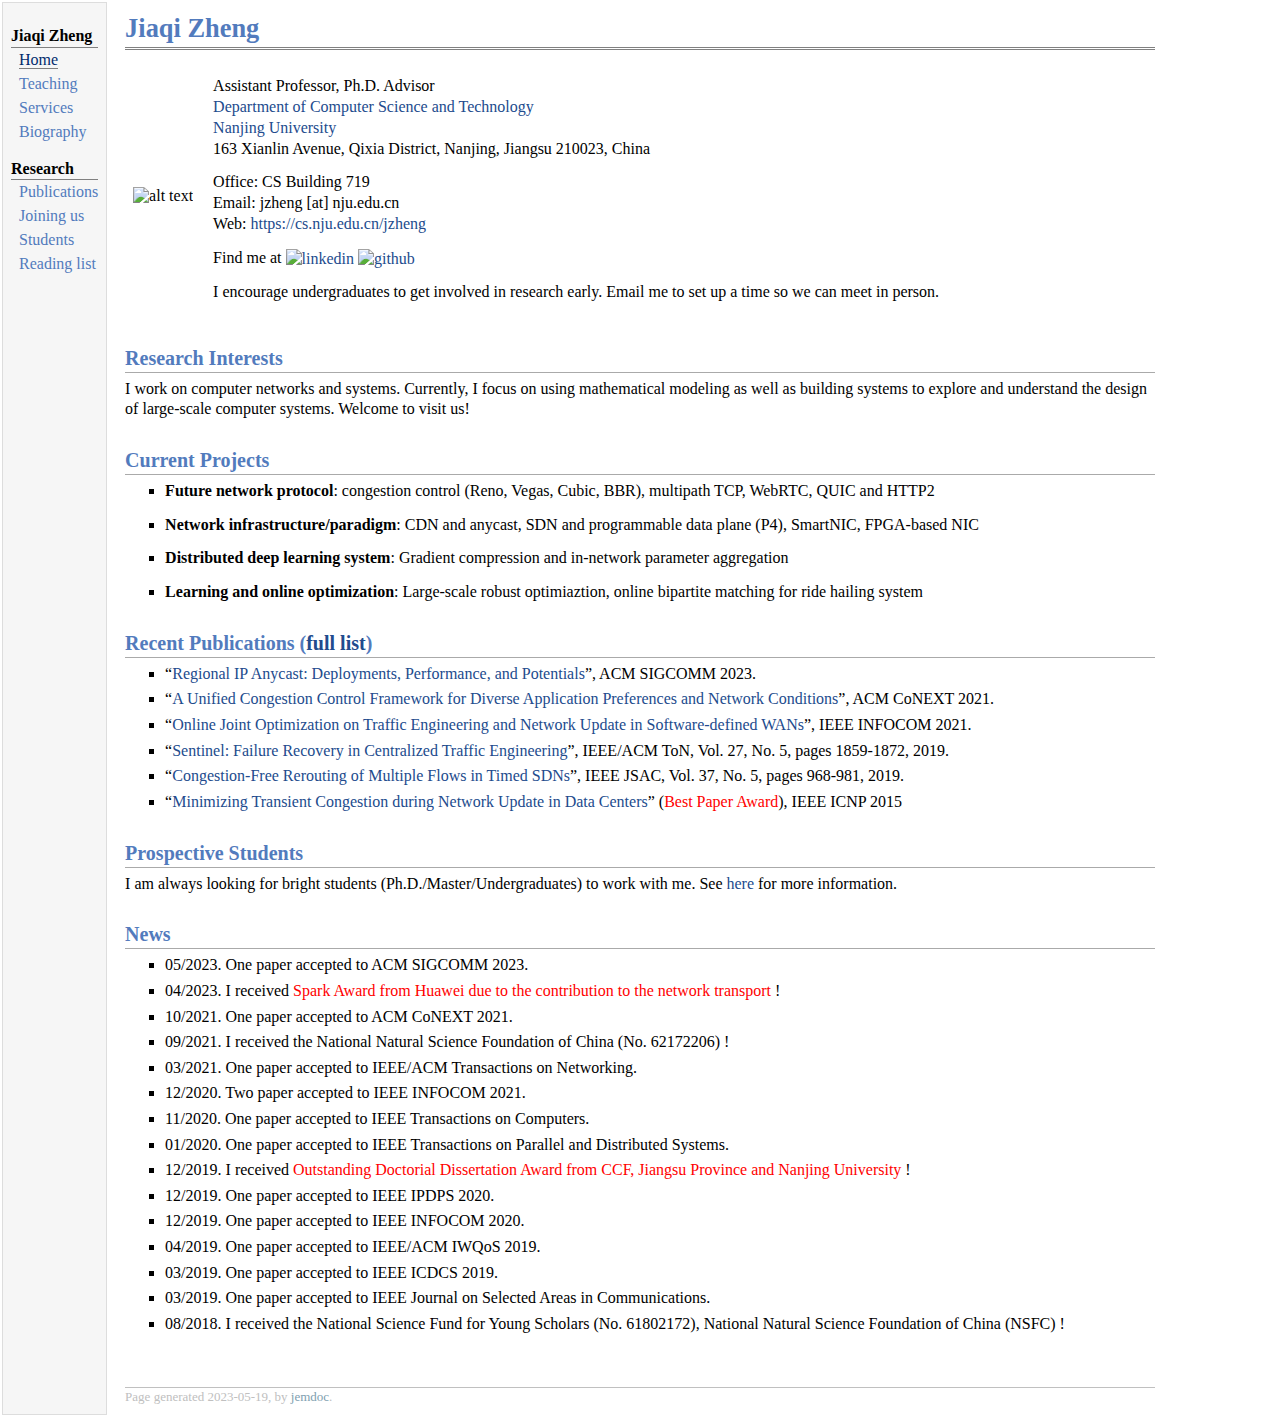
==== index.html @ 52db8601 "edit" ====
<!DOCTYPE html PUBLIC "-//W3C//DTD XHTML 1.1//EN"
  "http://www.w3.org/TR/xhtml11/DTD/xhtml11.dtd">
<html xmlns="http://www.w3.org/1999/xhtml" xml:lang="en">
<head>
<meta name="generator" content="jemdoc, see http://jemdoc.jaboc.net/" />
<meta http-equiv="Content-Type" content="text/html;charset=utf-8" />
<link rel="stylesheet" href="jemdoc.css" type="text/css" />
<title>Jiaqi Zheng</title>
</head>
<body>
<table summary="Table for page layout." id="tlayout">
<tr valign="top">
<td id="layout-menu">
<div class="menu-category">Jiaqi Zheng</div>
<div class="menu-item"><a href="index.html" class="current">Home</a></div>
<div class="menu-item"><a href="teaching.html">Teaching</a></div>
<div class="menu-item"><a href="services.html">Services</a></div>
<div class="menu-item"><a href="bio.html">Biography</a></div>
<div class="menu-category">Research</div>
<div class="menu-item"><a href="papers.html">Publications</a></div>
<div class="menu-item"><a href="join.html">Joining&nbsp;us</a></div>
<div class="menu-item"><a href="students.html">Students</a></div>
<div class="menu-item"><a href="downloads.html">Reading&nbsp;list</a></div>
</td>
<td id="layout-content">
<div id="toptitle">
<h1>Jiaqi Zheng</h1>
</div>
<table class="imgtable"><tr><td>
<img src="img/zjq.jpg" alt="alt text" width="WIDTHpx" height="250px" />&nbsp;</td>
<td align="left"><p>Assistant Professor, Ph.D. Advisor  <br />
<a href="http://cs.nju.edu.cn/">Department of Computer Science and Technology</a> <br />
<a href="http://www.nju.edu.cn/">Nanjing University</a><br />
163 Xianlin Avenue, Qixia District, Nanjing, Jiangsu 210023, China <br /> </p>
<p>Office: CS Building 719 <br />


Email: jzheng [at] nju.edu.cn <br />
Web: <a href="https://cs.nju.edu.cn/jzheng">https://cs.nju.edu.cn/jzheng</a> <br /></p>
<p>Find me at  <a href="https://www.linkedin.com/in/jiaqi-zheng-a8a25584/"><img src="img/linkedin.png" alt="linkedin" height="32px" style="vertical-align:middle" /></a>
<a href="https://github.com/jzheng369"><img src="img/github.png" alt="github" height="32px" style="vertical-align:middle" /></a>

</p>
<p>I encourage undergraduates to get involved in research early. Email me to set up a time so we can meet in person. </p>
</td></tr></table>
<h2>Research Interests</h2>
<p>I work on computer networks and systems. Currently, I focus on using mathematical modeling as well as building systems to explore and understand the design of large-scale computer systems. Welcome to visit us!</p>
<h2>Current Projects</h2>
<ul>
<li><p><b>Future network protocol</b>: congestion control (Reno, Vegas, Cubic, BBR), multipath TCP, WebRTC, QUIC and HTTP2</p>
</li>
</ul>
<ul>
<li><p><b>Network infrastructure/paradigm</b>: CDN and anycast, SDN and programmable data plane (P4), SmartNIC, FPGA-based NIC</p>
</li>
</ul>
<ul>
<li><p><b>Distributed deep learning system</b>: Gradient compression and in-network parameter aggregation</p>
</li>
</ul>
<ul>
<li><p><b>Learning and online optimization</b>: Large-scale robust optimiaztion, online bipartite matching for ride hailing system</p>
</li>
</ul>
<h2>Recent Publications (<a href="papers.html">full list</a>)</h2>
<ul>
<li><p>&ldquo;<a href="">Regional IP Anycast: Deployments, Performance, and Potentials</a>&rdquo;, ACM SIGCOMM 2023.</p>
</li>
<li><p>&ldquo;<a href="share/zhuoxuan-conext21.pdf">A Unified Congestion Control Framework for Diverse Application Preferences and Network Conditions</a>&rdquo;, ACM CoNEXT 2021.</p>
</li>
<li><p>&ldquo;<a href="">Online Joint Optimization on Traffic Engineering and Network Update in Software-defined WANs</a>&rdquo;, IEEE INFOCOM 2021.</p>
</li>
<li><p>&ldquo;<a href="">Sentinel: Failure Recovery in Centralized Traffic Engineering</a>&rdquo;, IEEE/ACM ToN, Vol. 27, No. 5, pages 1859-1872, 2019. </p>
</li>
<li><p>&ldquo;<a href="">Congestion-Free Rerouting of Multiple Flows in Timed SDNs</a>&rdquo;, IEEE JSAC, Vol. 37, No. 5, pages 968-981, 2019. </p>
</li>
<li><p>&ldquo;<a href="share/jiaqi-icnp15.pdf">Minimizing Transient Congestion during Network Update in Data Centers</a>&rdquo; (<font color="red">Best Paper Award</font>), IEEE ICNP 2015</p>
</li>
</ul>
<h2>Prospective Students</h2>
<p>I am always looking for bright students (Ph.D./Master/Undergraduates) to work with me. See <a href="join.html">here</a> for more information.</p>
<h2>News</h2>
<ul>
<li><p>05/2023. One paper accepted to ACM SIGCOMM 2023. </p>
</li>
<li><p>04/2023. I received <font color="red">Spark Award from Huawei due to the contribution to the network transport </font> !</p>
</li>
<li><p>10/2021. One paper accepted to ACM CoNEXT 2021. </p>
</li>
<li><p>09/2021. I received the National Natural Science Foundation of China (No. 62172206) !</p>
</li>
<li><p>03/2021. One paper accepted to IEEE/ACM Transactions on Networking. </p>
</li>
<li><p>12/2020. Two paper accepted to IEEE INFOCOM 2021. </p>
</li>
<li><p>11/2020. One paper accepted to IEEE Transactions on Computers. </p>
</li>
<li><p>01/2020. One paper accepted to IEEE Transactions on Parallel and Distributed Systems. </p>
</li>
<li><p>12/2019. I received <font color="red">Outstanding Doctorial Dissertation Award from CCF, Jiangsu Province and Nanjing University</font> !</p>
</li>
<li><p>12/2019. One paper accepted to IEEE IPDPS 2020.</p>
</li>
<li><p>12/2019. One paper accepted to IEEE INFOCOM 2020.</p>
</li>
<li><p>04/2019. One paper accepted to IEEE/ACM IWQoS 2019.</p>
</li>
<li><p>03/2019. One paper accepted to IEEE ICDCS 2019.</p>
</li>
<li><p>03/2019. One paper accepted to IEEE Journal on Selected Areas in Communications.
</p>
</li>
<li><p>08/2018. I received the National Science Fund for Young Scholars (No. 61802172), National Natural Science Foundation of China (NSFC) !












































</p>
</li>
</ul>
<div id="footer">
<div id="footer-text">
Page generated 2023-05-19, by <a href="http://jemdoc.jaboc.net/">jemdoc</a>.
</div>
</div>
</td>
</tr>
</table>
</body>
</html>
---- jemdoc.css ----
table#tlayout {
	border: none;
	border-collapse: separate;
	background: white;
}

body {
	background: white;
	font-family: Georgia, serif;
	padding-bottom: 8px;
	margin: 0;
	width: 880pt;
}

#layout-menu {
	background: #f6f6f6;
	border: 1px solid #dddddd;
	padding-top: 0.5em;
	padding-left: 8px;
	padding-right: 8px;
	font-size: 1.0em;
	width: auto;
	white-space: nowrap;
	text-align: left;
	vertical-align: top;
}

#layout-menu td {
	background: #f4f4f4;
	vertical-align: top;
}

#layout-content {
	padding-top: 0.0em;
	padding-left: 1.0em;
	padding-right: 1.0em;
	border: none;
	background: white;
	text-align: left;
	vertical-align: top;
}

#layout-menu a {
	line-height: 1.5em;
	margin-left: 0.5em;
}

tt {
	background: #ffffdd;
}

pre, tt {
	font-size: 90%;
	font-family: monaco, monospace;
}

a, a > tt {
	color: #224b8d;
	text-decoration: none;
}

a:hover {
	border-bottom: 1px gray dotted;
}

#layout-menu a.current:link, #layout-menu a.current:visited {
	color: #022b6d;
	border-bottom: 1px gray solid;
}
#layout-menu a:link, #layout-menu a:visited, #layout-menu a:hover {
	color: #527bbd;
	text-decoration: none;
}
#layout-menu a:hover {
	text-decoration: none;
}

div.menu-category {
	border-bottom: 1px solid gray;
	margin-top: 0.8em;
	padding-top: 0.2em;
	padding-bottom: 0.1em;
	font-weight: bold;
}

div.menu-item {
	padding-left: 16px;
	text-indent: -16px;
}

div#toptitle {
	padding-bottom: 0.2em;
	margin-bottom: 1.5em;
	border-bottom: 3px double gray;
}

div#toptitle + h2, div#toptitle + h3 {
	margin-top: -0.7em;
}

div#subtitle {
	margin-top: 0.0em;
	margin-bottom: 0.0em;
	padding-top: 0em;
	padding-bottom: 0.1em;
}

em {
	font-style: italic;
}

strong {
	font-weight: bold;
}


h1, h2, h3 {
	color: #527bbd;
	margin-top: 0.7em;
	margin-bottom: 0.3em;
	padding-bottom: 0.2em;
	line-height: 1.0;
	padding-top: 0.5em;
	border-bottom: 1px solid #aaaaaa;
}

h1 {
	font-size: 165%;
}

h2 {
	padding-top: 0.8em;
	font-size: 125%;
}

h2 + h3 {
	padding-top: 0.2em;
}

h3 {
	font-size: 110%;
	border-bottom: none;
}

p {
	margin-top: 0.0em;
	margin-bottom: 0.8em;
	padding: 0;
	line-height: 1.3;
}

pre {
	padding: 0;
	margin: 0;
}

div#footer {
	font-size: small;
	border-top: 1px solid #c0c0c0;
	padding-top: 0.1em;
	margin-top: 4.0em;
	color: #c0c0c0;
}

div#footer a {
	color: #80a0b0;
}

div#footer-text {
	float: left;
	padding-bottom: 8px;
}

ul, ol, dl {
	margin-top: 0.2em;
	padding-top: 0;
	margin-bottom: 0.8em;
}

dt {
	margin-top: 0.5em;
	margin-bottom: 0;
}

dl {
	margin-left: 20px;
}

dd {
	color: #222222;
}

dd > *:first-child {
	margin-top: 0;
}

ul {
	list-style-position: outside;
	list-style-type: square;
}

p + ul, p + ol {
	margin-top: -0.5em;
}

li ul, li ol {
	margin-top: -0.3em;
}

ol {
	list-style-position: outside;
	list-style-type: decimal;
}

li p, dd p {
	margin-bottom: 0.3em;
}


ol ol {
	list-style-type: lower-alpha;
}

ol ol ol {
	list-style-type: lower-roman;
}

p + div.codeblock {
	margin-top: -0.6em;
}

div.codeblock, div.infoblock {
	margin-right: 0%;
	margin-top: 1.2em;
	margin-bottom: 1.3em;
}

div.blocktitle {
	font-weight: bold;
	color: #cd7b62;
	margin-top: 1.2em;
	margin-bottom: 0.1em;
}

div.blockcontent {
	border: 1px solid silver;
	padding: 0.3em 0.5em;
}

div.infoblock > div.blockcontent {
	background: #ffffee;
}

div.blockcontent p + ul, div.blockcontent p + ol {
	margin-top: 0.4em;
}

div.infoblock p {
	margin-bottom: 0em;
}

div.infoblock li p, div.infoblock dd p {
	margin-bottom: 0.5em;
}

div.infoblock p + p {
	margin-top: 0.8em;
}

div.codeblock > div.blockcontent {
	background: #f6f6f6;
}

span.pycommand {
	color: #000070;
}

span.statement {
	color: #008800;
}
span.builtin {
	color: #000088;
}
span.special {
	color: #990000;
}
span.operator {
	color: #880000;
}
span.error {
	color: #aa0000;
}
span.comment, span.comment > *, span.string, span.string > * {
	color: #606060;
}

@media print {
	#layout-menu {
		display: none;
	}

}

#fwtitle {
	margin: 2px;
}

#fwtitle #toptitle {
	padding-left: 0.5em;
	margin-bottom: 0.5em;
}

#layout-content h1:first-child, #layout-content h2:first-child, #layout-content h3:first-child {
	margin-top: -0.7em;
}

div#toptitle h1, #layout-content div#toptitle h1 {
	margin-bottom: 0.0em;
	padding-bottom: 0.1em;
	padding-top: 0;
	margin-top: 0.5em;
	border-bottom: none;
}

img.eq {
	padding: 0;
	padding-left: 0.1em;
	padding-right: 0.1em;
	margin: 0;
}

img.eqwl {
	padding-left: 2em;
	padding-top: 0.6em;
	padding-bottom: 0.2em;
	margin: 0;
}

table {
	border: 2px solid black;
	border-collapse: collapse;
}

td {
	padding: 2px;
	padding-left: 0.5em;
	padding-right: 0.5em;
	text-align: center;
	border: 1px solid gray;
}

table + table {
	margin-top: 1em;
}

tr.heading {
	font-weight: bold;
	border-bottom: 2px solid black;
}

img {
	border: none;
}

table.imgtable, table.imgtable td {
	border: none;
	text-align: left;
}
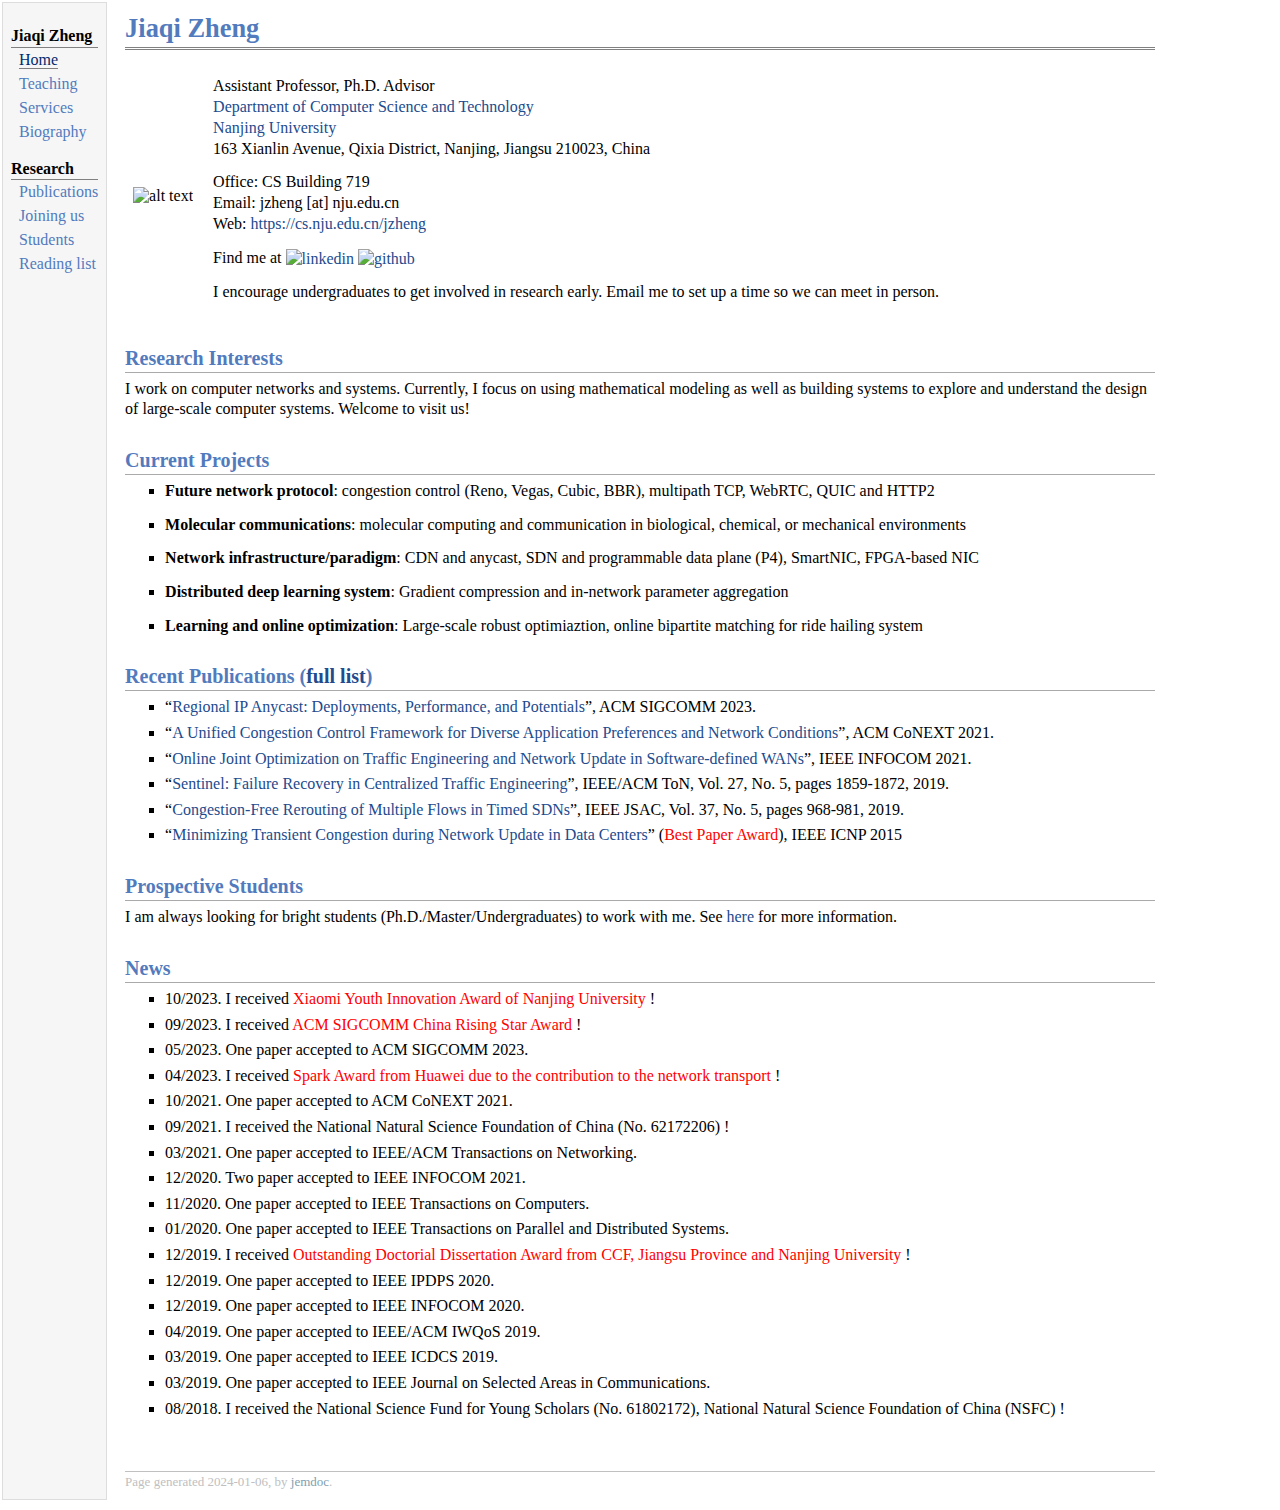
==== commit 29c92276: "edit" ====
--- a/index.html
+++ b/index.html
@@ -51,6 +51,10 @@
 </li>
 </ul>
 <ul>
+<li><p><b>Molecular communications</b>: molecular computing and communication in biological, chemical, or mechanical environments</p>
+</li>
+</ul>
+<ul>
 <li><p><b>Network infrastructure/paradigm</b>: CDN and anycast, SDN and programmable data plane (P4), SmartNIC, FPGA-based NIC</p>
 </li>
 </ul>
@@ -81,6 +85,10 @@
 <p>I am always looking for bright students (Ph.D./Master/Undergraduates) to work with me. See <a href="join.html">here</a> for more information.</p>
 <h2>News</h2>
 <ul>
+<li><p>10/2023. I received <font color="red">Xiaomi Youth Innovation Award of Nanjing University </font> !</p>
+</li>
+<li><p>09/2023. I received <font color="red">ACM SIGCOMM China Rising Star Award </font> !</p>
+</li>
 <li><p>05/2023. One paper accepted to ACM SIGCOMM 2023. </p>
 </li>
 <li><p>04/2023. I received <font color="red">Spark Award from Huawei due to the contribution to the network transport </font> !</p>
@@ -160,7 +168,7 @@
 </ul>
 <div id="footer">
 <div id="footer-text">
-Page generated 2023-05-19, by <a href="http://jemdoc.jaboc.net/">jemdoc</a>.
+Page generated 2024-01-06, by <a href="http://jemdoc.jaboc.net/">jemdoc</a>.
 </div>
 </div>
 </td>
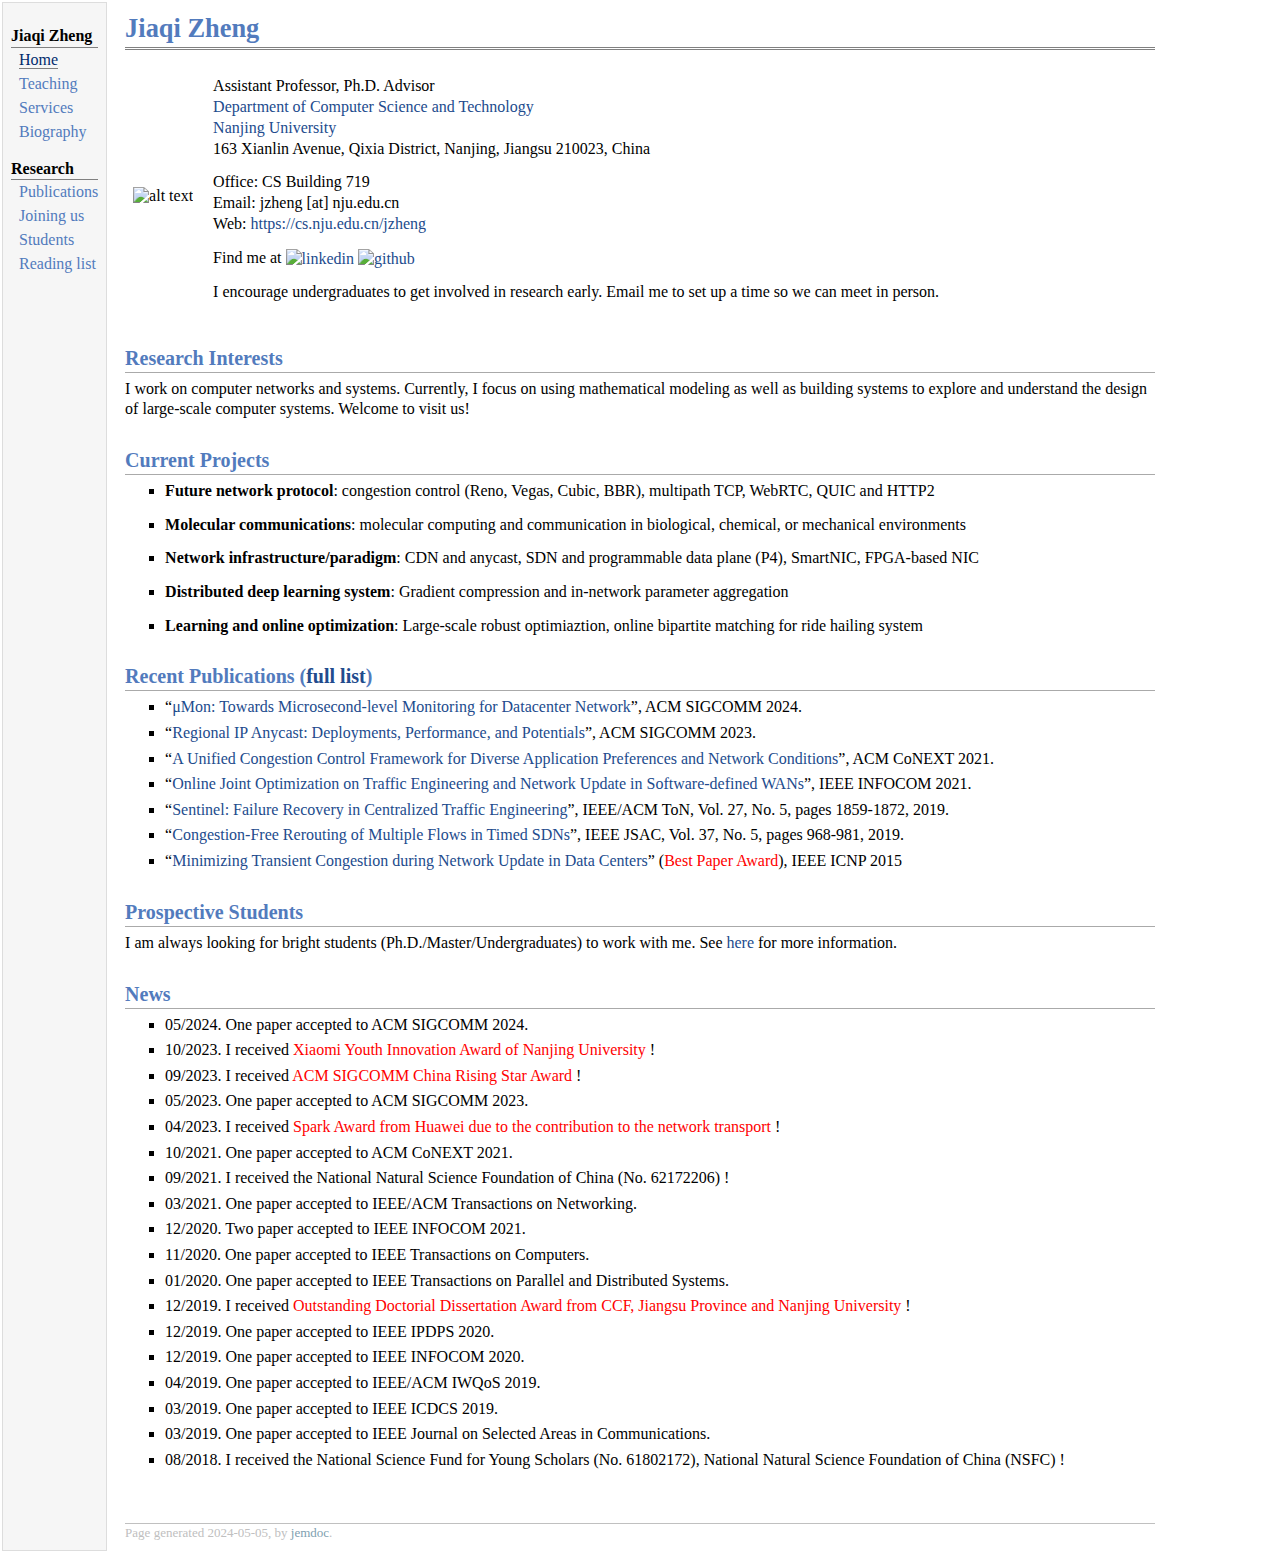
==== commit d0c31737: "edit" ====
--- a/index.html
+++ b/index.html
@@ -68,6 +68,8 @@
 </ul>
 <h2>Recent Publications (<a href="papers.html">full list</a>)</h2>
 <ul>
+<li><p>&ldquo;<a href="">&mu;Mon: Towards Microsecond-level Monitoring for Datacenter Network</a>&rdquo;, ACM SIGCOMM 2024.</p>
+</li>
 <li><p>&ldquo;<a href="">Regional IP Anycast: Deployments, Performance, and Potentials</a>&rdquo;, ACM SIGCOMM 2023.</p>
 </li>
 <li><p>&ldquo;<a href="share/zhuoxuan-conext21.pdf">A Unified Congestion Control Framework for Diverse Application Preferences and Network Conditions</a>&rdquo;, ACM CoNEXT 2021.</p>
@@ -85,6 +87,8 @@
 <p>I am always looking for bright students (Ph.D./Master/Undergraduates) to work with me. See <a href="join.html">here</a> for more information.</p>
 <h2>News</h2>
 <ul>
+<li><p>05/2024. One paper accepted to ACM SIGCOMM 2024. </p>
+</li>
 <li><p>10/2023. I received <font color="red">Xiaomi Youth Innovation Award of Nanjing University </font> !</p>
 </li>
 <li><p>09/2023. I received <font color="red">ACM SIGCOMM China Rising Star Award </font> !</p>
@@ -168,7 +172,7 @@
 </ul>
 <div id="footer">
 <div id="footer-text">
-Page generated 2024-01-06, by <a href="http://jemdoc.jaboc.net/">jemdoc</a>.
+Page generated 2024-05-05, by <a href="http://jemdoc.jaboc.net/">jemdoc</a>.
 </div>
 </div>
 </td>
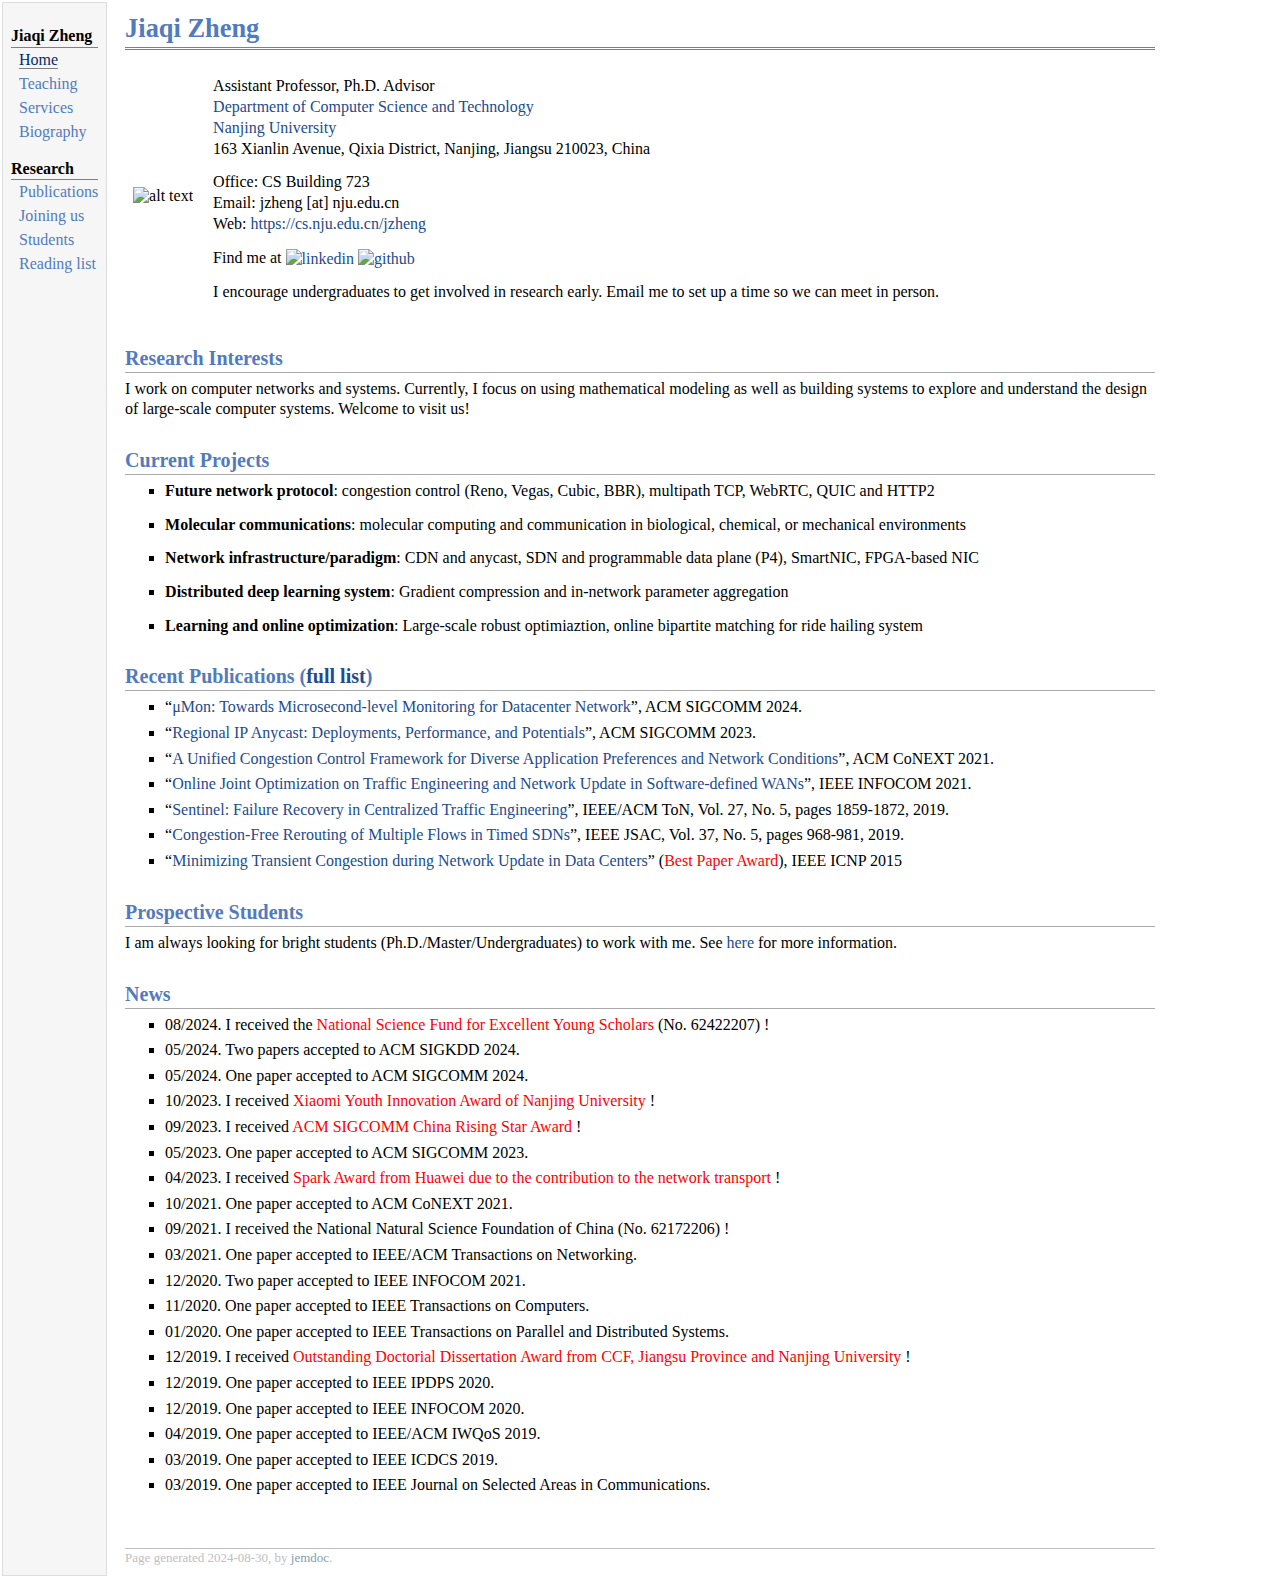
==== commit 5e86b43d: "edit" ====
--- a/index.html
+++ b/index.html
@@ -32,7 +32,7 @@
 <a href="http://cs.nju.edu.cn/">Department of Computer Science and Technology</a> <br />
 <a href="http://www.nju.edu.cn/">Nanjing University</a><br />
 163 Xianlin Avenue, Qixia District, Nanjing, Jiangsu 210023, China <br /> </p>
-<p>Office: CS Building 719 <br />
+<p>Office: CS Building 723 <br />
 
 
 Email: jzheng [at] nju.edu.cn <br />
@@ -87,6 +87,10 @@
 <p>I am always looking for bright students (Ph.D./Master/Undergraduates) to work with me. See <a href="join.html">here</a> for more information.</p>
 <h2>News</h2>
 <ul>
+<li><p>08/2024. I received the <font color="red">National Science Fund for Excellent Young Scholars </font>(No. 62422207) !</p>
+</li>
+<li><p>05/2024. Two papers accepted to ACM SIGKDD 2024. </p>
+</li>
 <li><p>05/2024. One paper accepted to ACM SIGCOMM 2024. </p>
 </li>
 <li><p>10/2023. I received <font color="red">Xiaomi Youth Innovation Award of Nanjing University </font> !</p>
@@ -120,9 +124,8 @@
 <li><p>03/2019. One paper accepted to IEEE ICDCS 2019.</p>
 </li>
 <li><p>03/2019. One paper accepted to IEEE Journal on Selected Areas in Communications.
-</p>
-</li>
-<li><p>08/2018. I received the National Science Fund for Young Scholars (No. 61802172), National Natural Science Foundation of China (NSFC) !
+
+
 
 
 
@@ -172,7 +175,7 @@
 </ul>
 <div id="footer">
 <div id="footer-text">
-Page generated 2024-05-05, by <a href="http://jemdoc.jaboc.net/">jemdoc</a>.
+Page generated 2024-08-30, by <a href="http://jemdoc.jaboc.net/">jemdoc</a>.
 </div>
 </div>
 </td>
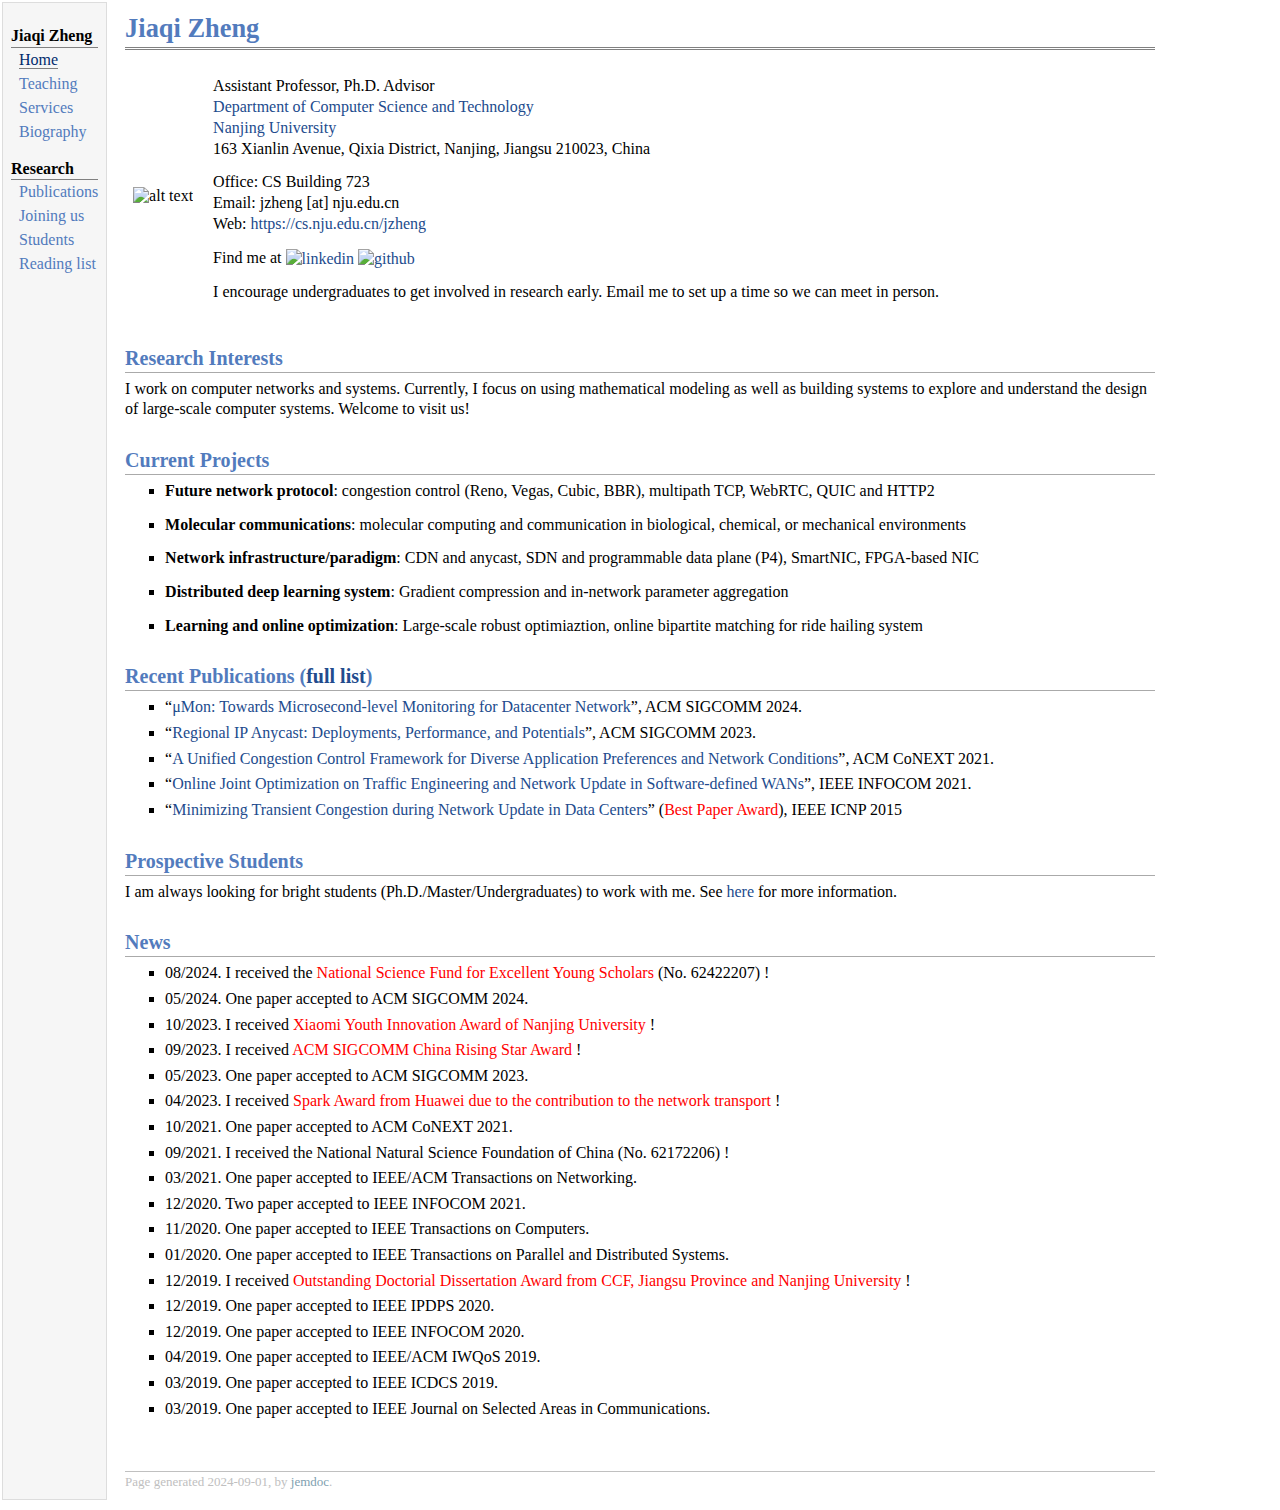
==== commit 609128a3: "edit" ====
--- a/index.html
+++ b/index.html
@@ -74,11 +74,9 @@
 </li>
 <li><p>&ldquo;<a href="share/zhuoxuan-conext21.pdf">A Unified Congestion Control Framework for Diverse Application Preferences and Network Conditions</a>&rdquo;, ACM CoNEXT 2021.</p>
 </li>
-<li><p>&ldquo;<a href="">Online Joint Optimization on Traffic Engineering and Network Update in Software-defined WANs</a>&rdquo;, IEEE INFOCOM 2021.</p>
-</li>
-<li><p>&ldquo;<a href="">Sentinel: Failure Recovery in Centralized Traffic Engineering</a>&rdquo;, IEEE/ACM ToN, Vol. 27, No. 5, pages 1859-1872, 2019. </p>
-</li>
-<li><p>&ldquo;<a href="">Congestion-Free Rerouting of Multiple Flows in Timed SDNs</a>&rdquo;, IEEE JSAC, Vol. 37, No. 5, pages 968-981, 2019. </p>
+<li><p>&ldquo;<a href="">Online Joint Optimization on Traffic Engineering and Network Update in Software-defined WANs</a>&rdquo;, IEEE INFOCOM 2021.
+
+</p>
 </li>
 <li><p>&ldquo;<a href="share/jiaqi-icnp15.pdf">Minimizing Transient Congestion during Network Update in Data Centers</a>&rdquo; (<font color="red">Best Paper Award</font>), IEEE ICNP 2015</p>
 </li>
@@ -87,9 +85,8 @@
 <p>I am always looking for bright students (Ph.D./Master/Undergraduates) to work with me. See <a href="join.html">here</a> for more information.</p>
 <h2>News</h2>
 <ul>
-<li><p>08/2024. I received the <font color="red">National Science Fund for Excellent Young Scholars </font>(No. 62422207) !</p>
-</li>
-<li><p>05/2024. Two papers accepted to ACM SIGKDD 2024. </p>
+<li><p>08/2024. I received the <font color="red">National Science Fund for Excellent Young Scholars </font>(No. 62422207) !
+</p>
 </li>
 <li><p>05/2024. One paper accepted to ACM SIGCOMM 2024. </p>
 </li>
@@ -175,7 +172,7 @@
 </ul>
 <div id="footer">
 <div id="footer-text">
-Page generated 2024-08-30, by <a href="http://jemdoc.jaboc.net/">jemdoc</a>.
+Page generated 2024-09-01, by <a href="http://jemdoc.jaboc.net/">jemdoc</a>.
 </div>
 </div>
 </td>
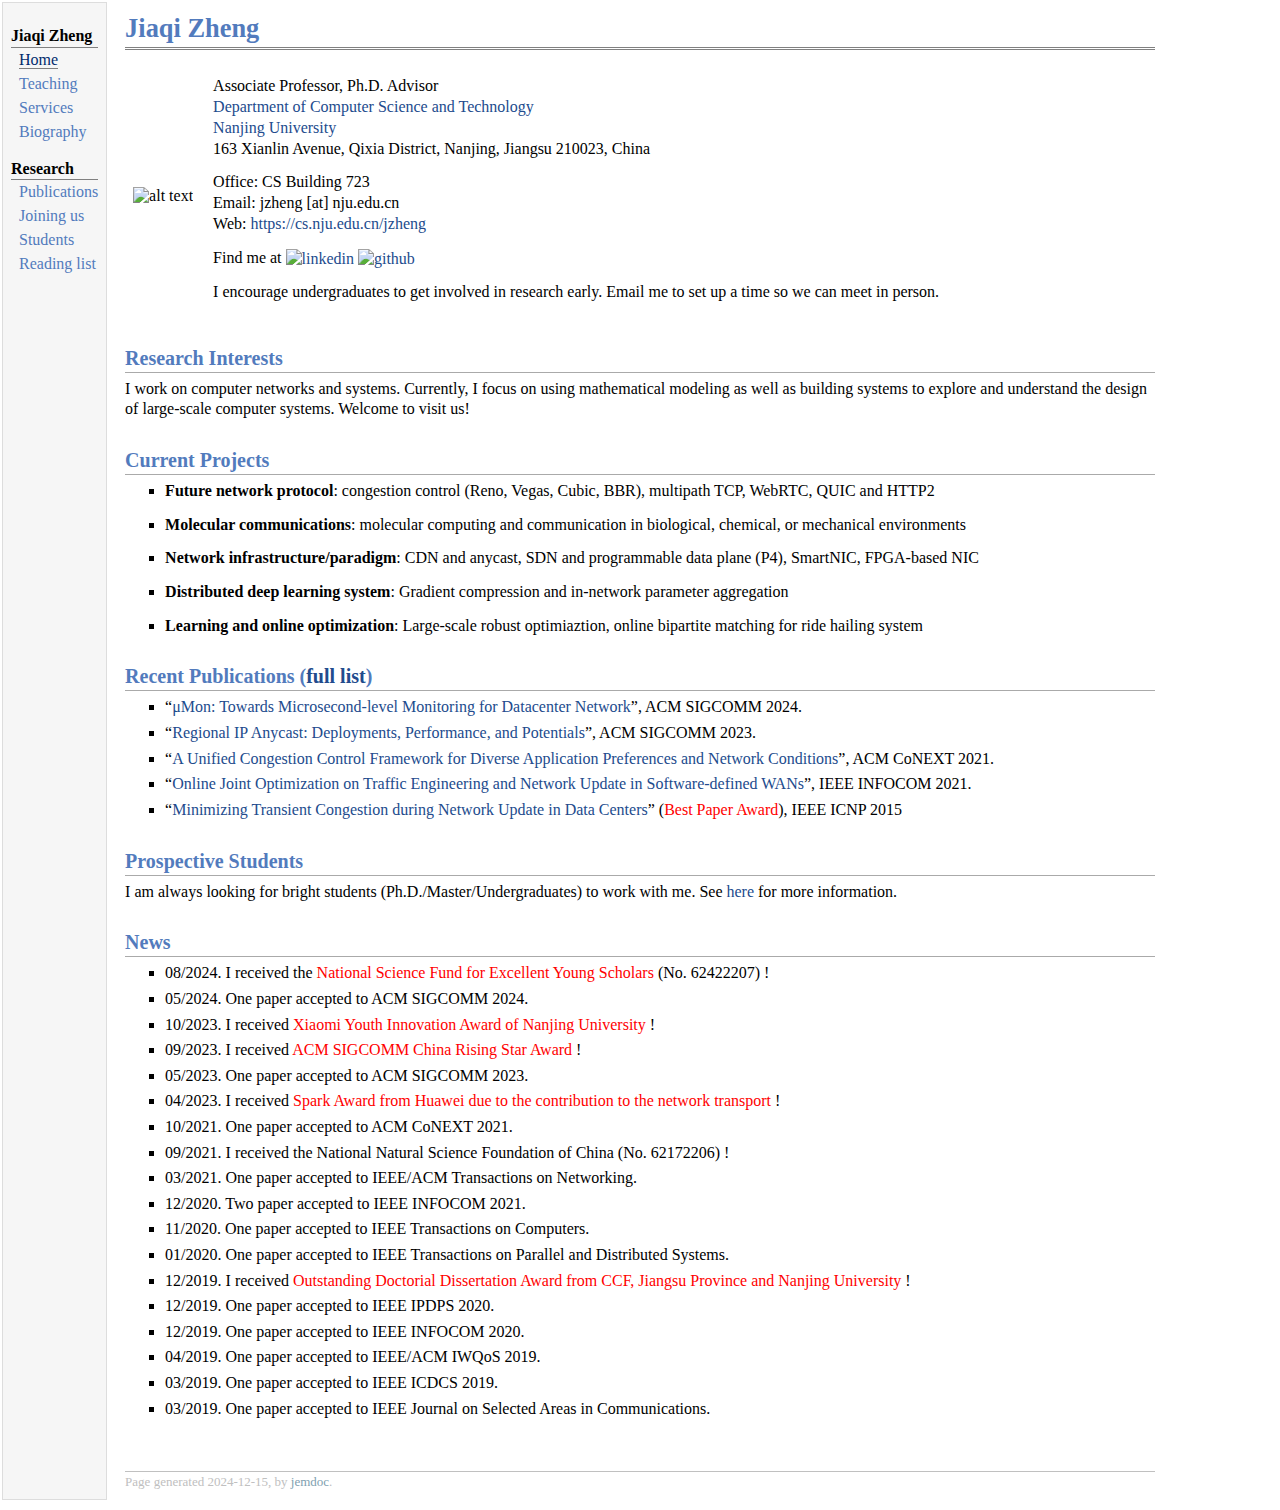
==== commit 35bbdf9d: "edit" ====
--- a/index.html
+++ b/index.html
@@ -28,7 +28,7 @@
 </div>
 <table class="imgtable"><tr><td>
 <img src="img/zjq.jpg" alt="alt text" width="WIDTHpx" height="250px" />&nbsp;</td>
-<td align="left"><p>Assistant Professor, Ph.D. Advisor  <br />
+<td align="left"><p>Associate Professor, Ph.D. Advisor  <br />
 <a href="http://cs.nju.edu.cn/">Department of Computer Science and Technology</a> <br />
 <a href="http://www.nju.edu.cn/">Nanjing University</a><br />
 163 Xianlin Avenue, Qixia District, Nanjing, Jiangsu 210023, China <br /> </p>
@@ -172,7 +172,7 @@
 </ul>
 <div id="footer">
 <div id="footer-text">
-Page generated 2024-09-01, by <a href="http://jemdoc.jaboc.net/">jemdoc</a>.
+Page generated 2024-12-15, by <a href="http://jemdoc.jaboc.net/">jemdoc</a>.
 </div>
 </div>
 </td>
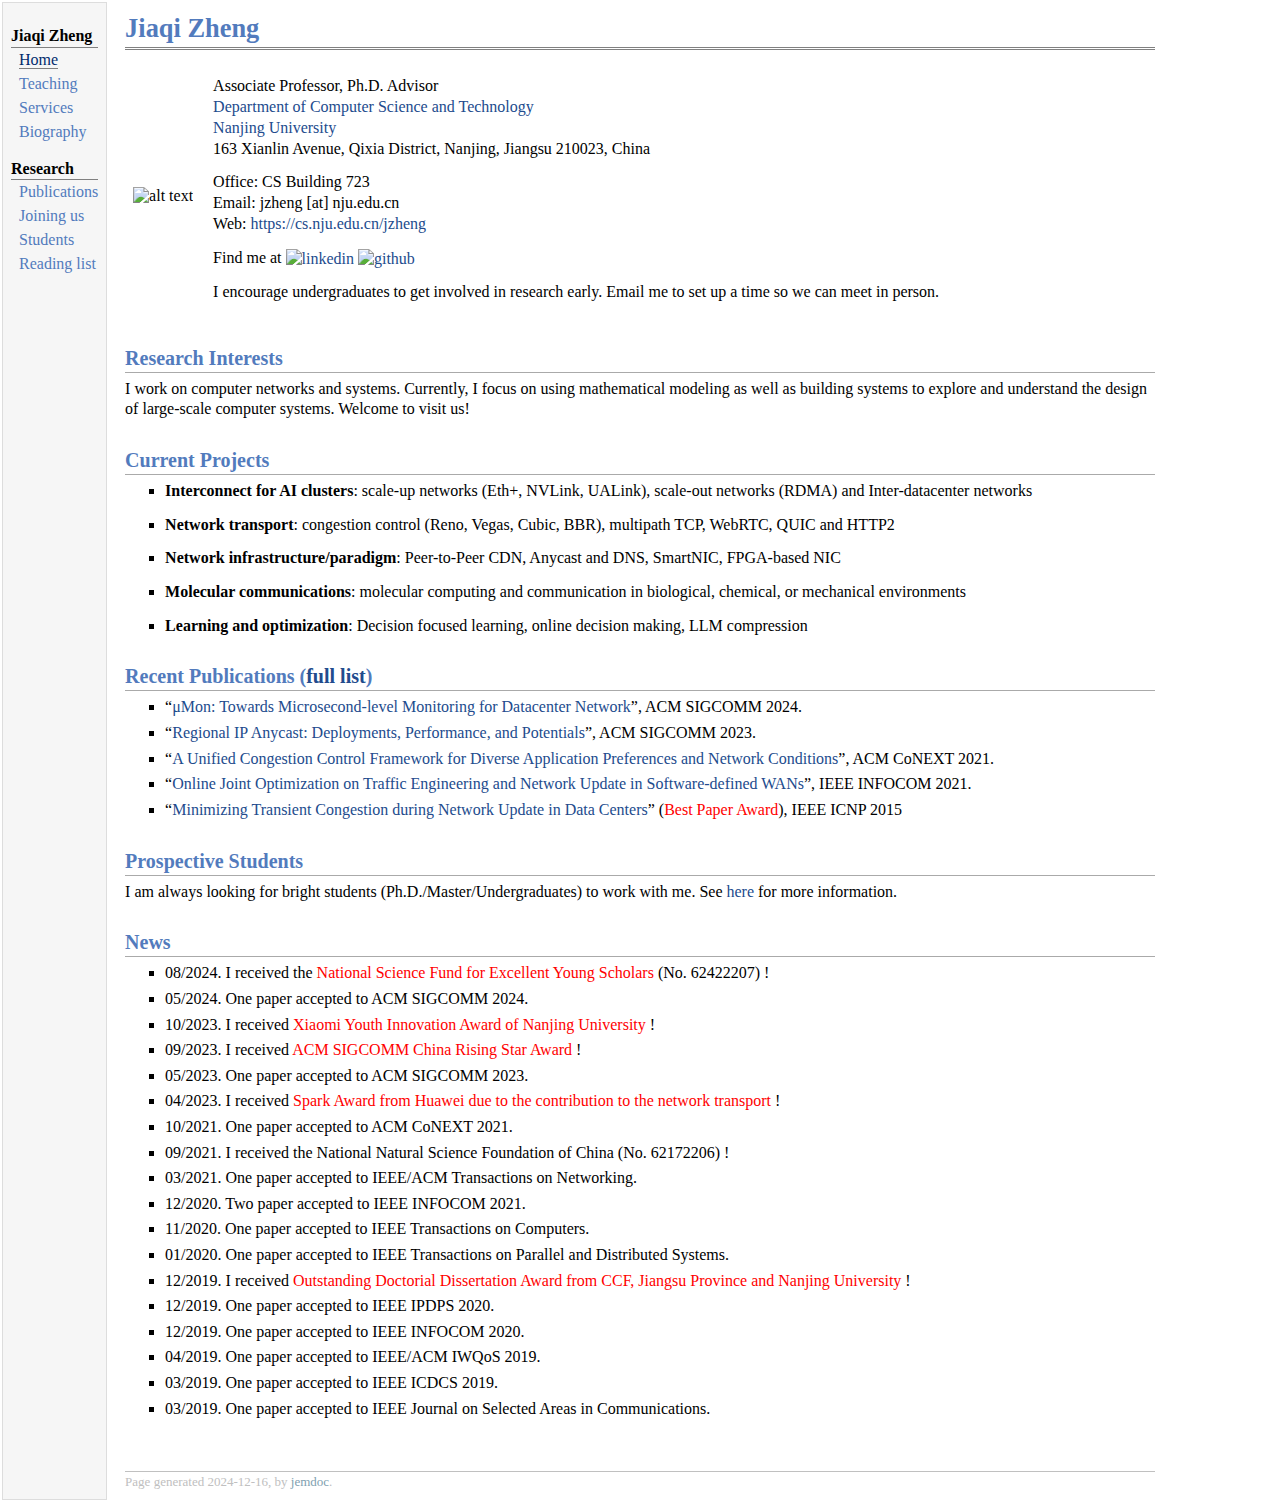
==== commit e112b8da: "edit" ====
--- a/index.html
+++ b/index.html
@@ -47,7 +47,15 @@
 <p>I work on computer networks and systems. Currently, I focus on using mathematical modeling as well as building systems to explore and understand the design of large-scale computer systems. Welcome to visit us!</p>
 <h2>Current Projects</h2>
 <ul>
-<li><p><b>Future network protocol</b>: congestion control (Reno, Vegas, Cubic, BBR), multipath TCP, WebRTC, QUIC and HTTP2</p>
+<li><p><b>Interconnect for AI clusters</b>: scale-up networks (Eth+, NVLink, UALink), scale-out networks (RDMA) and Inter-datacenter networks</p>
+</li>
+</ul>
+<ul>
+<li><p><b>Network transport</b>: congestion control (Reno, Vegas, Cubic, BBR), multipath TCP, WebRTC, QUIC and HTTP2</p>
+</li>
+</ul>
+<ul>
+<li><p><b>Network infrastructure/paradigm</b>: Peer-to-Peer CDN, Anycast and DNS, SmartNIC, FPGA-based NIC</p>
 </li>
 </ul>
 <ul>
@@ -55,15 +63,7 @@
 </li>
 </ul>
 <ul>
-<li><p><b>Network infrastructure/paradigm</b>: CDN and anycast, SDN and programmable data plane (P4), SmartNIC, FPGA-based NIC</p>
-</li>
-</ul>
-<ul>
-<li><p><b>Distributed deep learning system</b>: Gradient compression and in-network parameter aggregation</p>
-</li>
-</ul>
-<ul>
-<li><p><b>Learning and online optimization</b>: Large-scale robust optimiaztion, online bipartite matching for ride hailing system</p>
+<li><p><b>Learning and optimization</b>: Decision focused learning, online decision making, LLM compression</p>
 </li>
 </ul>
 <h2>Recent Publications (<a href="papers.html">full list</a>)</h2>
@@ -172,7 +172,7 @@
 </ul>
 <div id="footer">
 <div id="footer-text">
-Page generated 2024-12-15, by <a href="http://jemdoc.jaboc.net/">jemdoc</a>.
+Page generated 2024-12-16, by <a href="http://jemdoc.jaboc.net/">jemdoc</a>.
 </div>
 </div>
 </td>
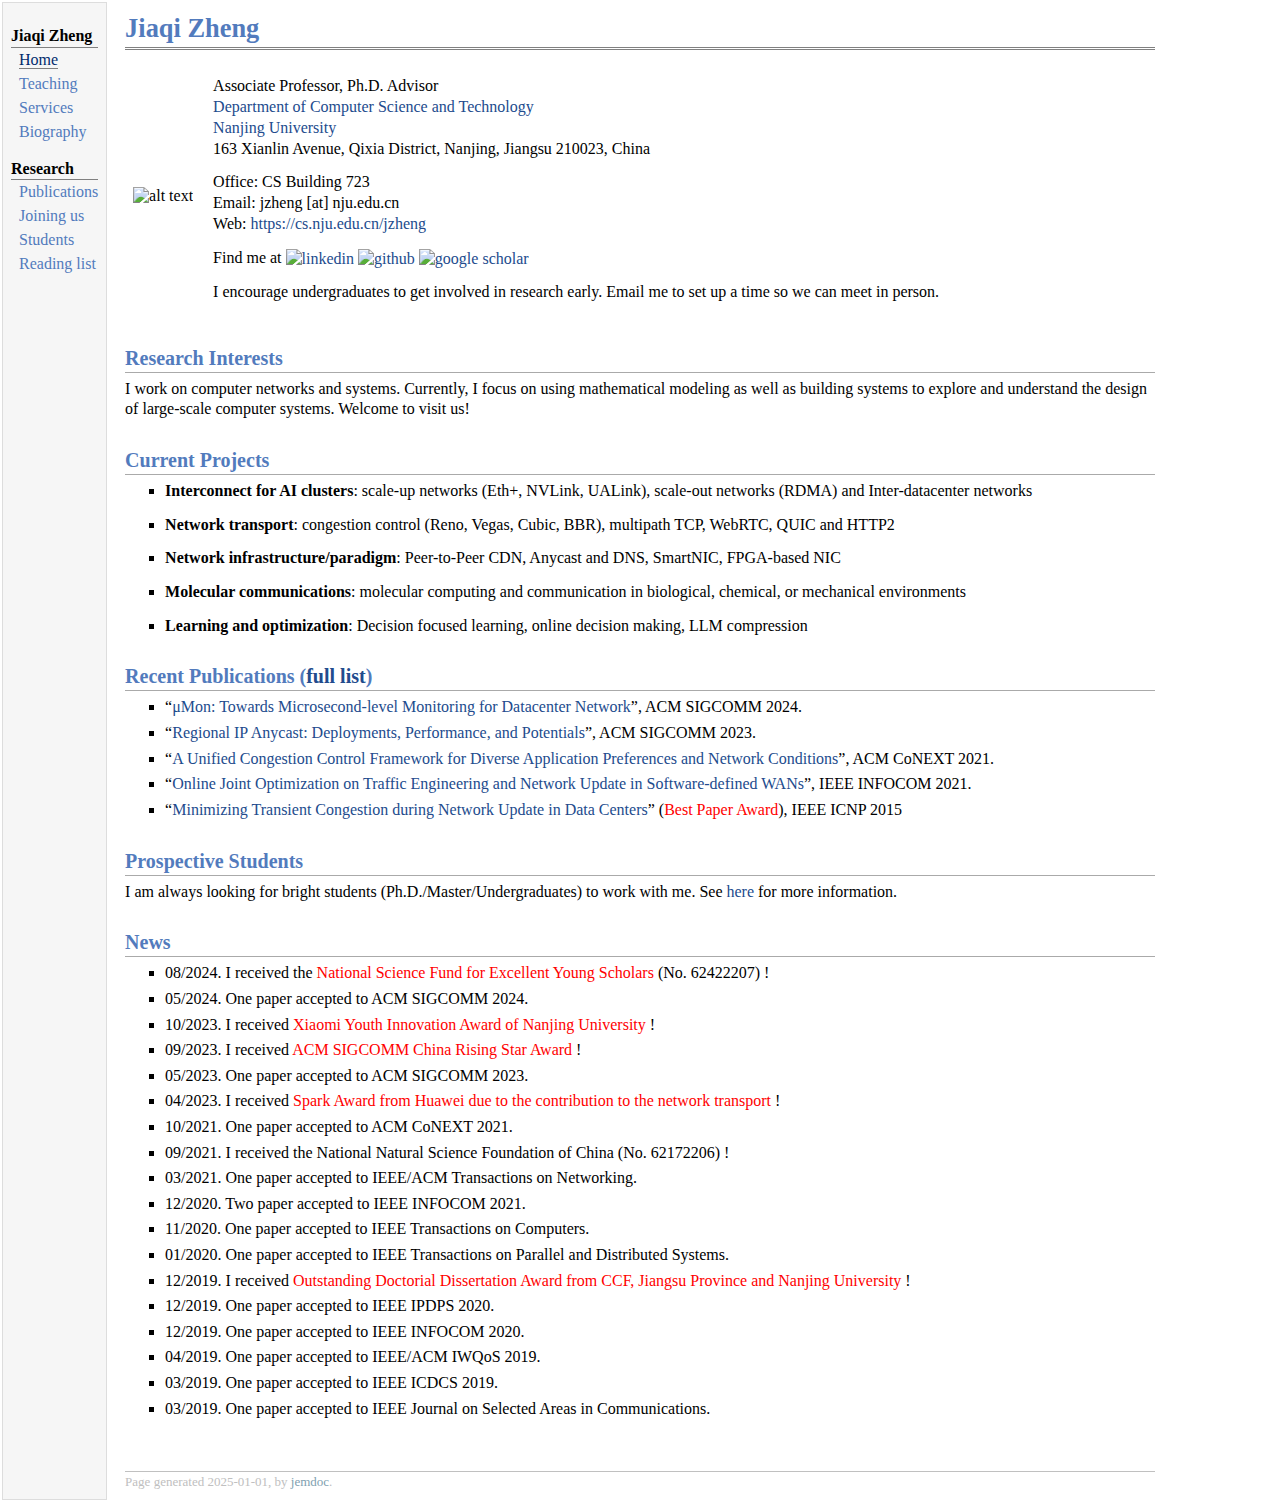
==== commit 0aa60b5d: "edit" ====
--- a/index.html
+++ b/index.html
@@ -39,8 +39,7 @@
 Web: <a href="https://cs.nju.edu.cn/jzheng">https://cs.nju.edu.cn/jzheng</a> <br /></p>
 <p>Find me at  <a href="https://www.linkedin.com/in/jiaqi-zheng-a8a25584/"><img src="img/linkedin.png" alt="linkedin" height="32px" style="vertical-align:middle" /></a>
 <a href="https://github.com/jzheng369"><img src="img/github.png" alt="github" height="32px" style="vertical-align:middle" /></a>
-
-</p>
+<a href="https://scholar.google.com/citations?hl=en&user=cQYY20IAAAAJ"><img src="img/googlescholar.png" alt="google scholar" height="32px" style="vertical-align:middle" /></a></p>
 <p>I encourage undergraduates to get involved in research early. Email me to set up a time so we can meet in person. </p>
 </td></tr></table>
 <h2>Research Interests</h2>
@@ -172,7 +171,7 @@
 </ul>
 <div id="footer">
 <div id="footer-text">
-Page generated 2024-12-16, by <a href="http://jemdoc.jaboc.net/">jemdoc</a>.
+Page generated 2025-01-01, by <a href="http://jemdoc.jaboc.net/">jemdoc</a>.
 </div>
 </div>
 </td>
